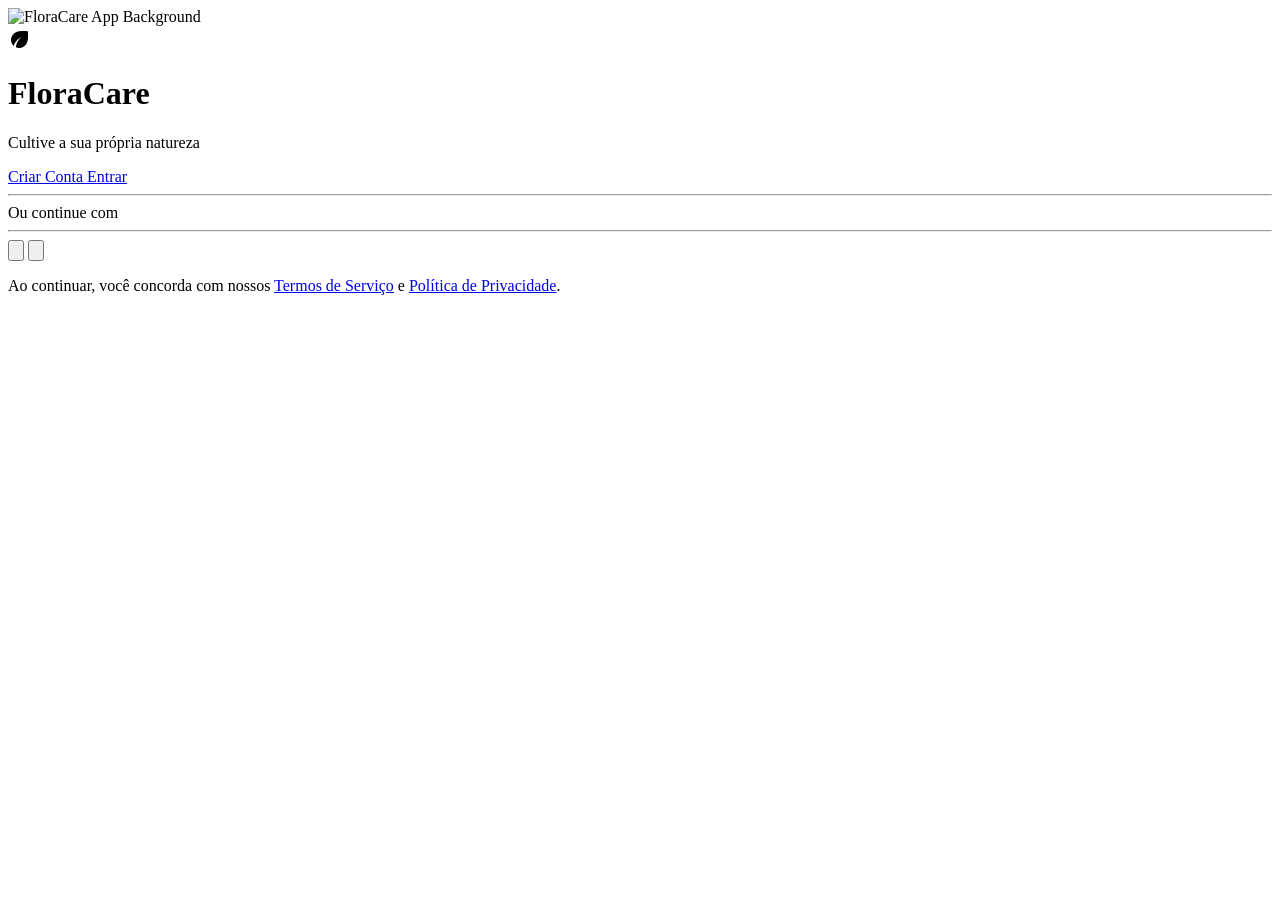
==== index.html @ 26df7443 "Initial commit: FloraCare app Co-authored-by: Copilot <223556219+Copilot@users.noreply.github.com>" ====
<!doctype html>

<html lang="pt-BR">
  <head>
    <meta charset="utf-8" />
    <meta content="width=device-width, initial-scale=1.0" name="viewport" />
    <title>FloraCare - Bem-vindo</title>
    <script src="https://cdn.tailwindcss.com?plugins=forms,container-queries"></script>
    <link
      href="https://fonts.googleapis.com/css2?family=Plus+Jakarta+Sans:wght@300;400;500;600;700;800&amp;family=Material+Symbols+Outlined:wght,FILL@100..700,0..1&amp;display=swap"
      rel="stylesheet"
    />
    <link
      href="https://fonts.googleapis.com/css2?family=Material+Symbols+Outlined:wght,FILL@100..700,0..1&amp;display=swap"
      rel="stylesheet"
    />
    <script id="tailwind-config">
      tailwind.config = {
        darkMode: "class",
        theme: {
          extend: {
            colors: {
              tertiary: "#685a45",
              "inverse-on-surface": "#f2f1ec",
              "on-secondary-container": "#793f2a",
              "on-tertiary-fixed-variant": "#514531",
              "on-error-container": "#93000a",
              "inverse-primary": "#b5cdae",
              "secondary-container": "#fdae92",
              "on-error": "#ffffff",
              "on-tertiary": "#ffffff",
              "surface-variant": "#e4e2dd",
              secondary: "#8b4e38",
              "on-secondary-fixed-variant": "#6f3723",
              "on-primary-container": "#f7fff1",
              "on-tertiary-fixed": "#241a09",
              "error-container": "#ffdad6",
              background: "#fbf9f4",
              outline: "#747870",
              "inverse-surface": "#30312e",
              "on-background": "#1b1c19",
              "tertiary-container": "#81725c",
              "primary-fixed": "#d1e9c9",
              "on-primary-fixed": "#0c200c",
              "on-primary": "#ffffff",
              "on-surface": "#1b1c19",
              error: "#ba1a1a",
              "on-secondary-fixed": "#380d01",
              "surface-container-lowest": "#ffffff",
              surface: "#fbf9f4",
              "secondary-fixed-dim": "#ffb59b",
              "surface-container-highest": "#e4e2dd",
              "surface-container-low": "#f5f3ee",
              "surface-container-high": "#eae8e3",
              "surface-tint": "#4e644b",
              "surface-container": "#f0eee9",
              "on-tertiary-container": "#fffbff",
              "surface-dim": "#dbdad5",
              "secondary-fixed": "#ffdbcf",
              "primary-fixed-dim": "#b5cdae",
              primary: "#4c6249",
              "on-surface-variant": "#434841",
              "outline-variant": "#c3c8be",
              "tertiary-fixed-dim": "#d6c4aa",
              "primary-container": "#647a60",
              "tertiary-fixed": "#f3e0c4",
              "surface-bright": "#fbf9f4",
              "on-primary-fixed-variant": "#374c34",
              "on-secondary": "#ffffff",
            },
            borderRadius: {
              DEFAULT: "0.25rem",
              lg: "0.5rem",
              xl: "0.75rem",
              full: "9999px",
            },
            spacing: {
              "section-gap": "80px",
              gutter: "24px",
              unit: "8px",
              "container-max": "1200px",
              "margin-desktop": "48px",
              "margin-mobile": "16px",
            },
            fontFamily: {
              "body-lg": ["Plus Jakarta Sans"],
              "headline-md": ["Plus Jakarta Sans"],
              "label-sm": ["Plus Jakarta Sans"],
              "label-md": ["Plus Jakarta Sans"],
              "headline-lg": ["Plus Jakarta Sans"],
              "display-lg": ["Plus Jakarta Sans"],
              "body-md": ["Plus Jakarta Sans"],
            },
            fontSize: {
              "body-lg": ["18px", { lineHeight: "1.6", fontWeight: "400" }],
              "headline-md": ["24px", { lineHeight: "1.3", fontWeight: "600" }],
              "label-sm": [
                "12px",
                {
                  lineHeight: "1.4",
                  letterSpacing: "0.03em",
                  fontWeight: "600",
                },
              ],
              "label-md": [
                "14px",
                {
                  lineHeight: "1.4",
                  letterSpacing: "0.01em",
                  fontWeight: "500",
                },
              ],
              "headline-lg": ["32px", { lineHeight: "1.2", fontWeight: "600" }],
              "display-lg": [
                "48px",
                {
                  lineHeight: "1.1",
                  letterSpacing: "-0.02em",
                  fontWeight: "700",
                },
              ],
              "body-md": ["16px", { lineHeight: "1.6", fontWeight: "400" }],
            },
          },
        },
      };
    </script>
    <style>
      .material-symbols-outlined {
        font-variation-settings:
          "FILL" 0,
          "wght" 300,
          "GRAD" 0,
          "opsz" 24;
      }
      .organic-gradient {
        background: linear-gradient(
          to bottom,
          rgba(251, 249, 244, 0.2) 0%,
          rgba(251, 249, 244, 0.9) 60%,
          rgba(251, 249, 244, 1) 100%
        );
      }
    </style>
    <style>
      body {
        min-height: max(884px, 100dvh);
      }
    </style>
  </head>
  <body
    class="bg-background text-on-background font-body-md selection:bg-primary-fixed"
  >
    <!-- Splash Screen Container -->
    <main
      class="relative min-h-screen w-full flex flex-col items-center justify-between overflow-hidden"
    >
      <!-- Background Image with Organic Fade -->
      <div class="absolute inset-0 z-0">
        <img
          alt="FloraCare App Background"
          class="h-[618px] w-full object-cover"
          data-alt="A serene, high-resolution photograph of lush indoor tropical plants featuring vibrant Monstera Deliciosa and Fiddle Leaf Fig leaves. The lighting is soft, natural morning sunlight filtering through a sheer curtain, creating a gentle, airy atmosphere with soft shadows. The visual style follows a minimalist, wellness-focused aesthetic with deep sage greens and warm cream highlights. The composition is clean and breathable, evoking a sense of calm, growth, and natural harmony within a modern living space."
          src="https://lh3.googleusercontent.com/aida-public/[base64]"
        />
        <div class="absolute inset-0 organic-gradient"></div>
      </div>
      <!-- Brand Identity Section -->
      <header
        class="relative z-10 w-full pt-20 px-gutter flex flex-col items-center text-center"
      >
        <div class="mb-4">
          <span
            class="material-symbols-outlined text-primary text-5xl mb-2"
            data-weight="fill"
            style="font-variation-settings: &quot;FILL&quot; 1"
          >
            eco
          </span>
        </div>
        <h1
          class="font-display-lg text-display-lg text-primary tracking-tighter mb-4"
        >
          FloraCare
        </h1>
        <p
          class="font-body-lg text-body-lg text-on-surface-variant max-w-[280px] leading-relaxed"
        >
          Cultive a sua própria natureza
        </p>
      </header>
      <!-- Action & Onboarding Section -->
      <section
        class="relative z-10 w-full max-w-md px-gutter pb-16 flex flex-col items-center gap-y-10"
      >
        <!-- Primary Action Buttons -->
        <div class="w-full flex flex-col gap-4">
          <a
            href="pages/criarConta.html"
            class="w-full bg-primary text-on-primary py-5 rounded-full font-label-md text-label-md shadow-[0_8px_24px_rgba(76,98,73,0.15)] hover:bg-primary-container transition-all active:scale-[0.98] text-center"
          >
            Criar Conta
          </a>
          <a
            href="pages/login.html"
            class="w-full bg-transparent border-2 border-secondary/20 text-secondary py-5 rounded-full font-label-md text-label-md hover:bg-secondary-fixed/20 transition-all active:scale-[0.98] text-center"
          >
            Entrar
          </a>
        </div>
        <!-- Social Auth & Footer -->
        <div class="w-full flex flex-col items-center gap-6">
          <div class="flex items-center gap-4 w-full">
            <hr class="flex-grow border-outline-variant" />
            <span
              class="font-label-sm text-label-sm text-on-surface-variant uppercase tracking-widest"
              >Ou continue com</span
            >
            <hr class="flex-grow border-outline-variant" />
          </div>
          <div class="flex gap-4">
            <!-- Google Option -->
            <button
              class="w-16 h-16 rounded-full bg-surface-container-high flex items-center justify-center hover:bg-surface-container transition-all active:scale-95 shadow-sm"
            >
              <svg class="w-6 h-6" viewbox="0 0 24 24">
                <path
                  d="M22.56 12.25c0-.78-.07-1.53-.2-2.25H12v4.26h5.92c-.26 1.37-1.04 2.53-2.21 3.31v2.77h3.57c2.08-1.92 3.28-4.74 3.28-8.09z"
                  fill="#4285F4"
                ></path>
                <path
                  d="M12 23c2.97 0 5.46-.98 7.28-2.66l-3.57-2.77c-.98.66-2.23 1.06-3.71 1.06-2.86 0-5.29-1.93-6.16-4.53H2.18v2.84C3.99 20.53 7.7 23 12 23z"
                  fill="#34A853"
                ></path>
                <path
                  d="M5.84 14.09c-.22-.66-.35-1.36-.35-2.09s.13-1.43.35-2.09V7.07H2.18C1.43 8.55 1 10.22 1 12s.43 3.45 1.18 4.93l3.66-2.84z"
                  fill="#FBBC05"
                ></path>
                <path
                  d="M12 5.38c1.62 0 3.06.56 4.21 1.64l3.15-3.15C17.45 2.09 14.97 1 12 1 7.7 1 3.99 3.47 2.18 7.07l3.66 2.84c.87-2.6 3.3-4.53 6.16-4.53z"
                  fill="#EA4335"
                ></path>
              </svg>
            </button>
            <!-- Apple Option -->
            <button
              class="w-16 h-16 rounded-full bg-surface-container-high flex items-center justify-center hover:bg-surface-container transition-all active:scale-95 shadow-sm"
            >
              <svg class="w-6 h-6 fill-on-background" viewbox="0 0 24 24">
                <path
                  d="M17.05 20.28c-.96.95-2.04 1.43-3.23 1.43-1.16 0-2.08-.34-3.37-1.12-1.29.78-2.33 1.12-3.41 1.12-1.19 0-2.34-.53-3.32-1.48C1.72 18.2 1 14.71 1 11.23c0-2.3.47-4.14 1.39-5.46 1.25-1.78 3.16-2.87 5.17-2.87 1.3 0 2.25.43 3.41 1.14 1.05-.72 2.16-1.14 3.45-1.14 2.11 0 4 .98 5.25 2.72-2.52 1.45-2.11 4.79.46 6-.54 1.49-1.24 2.91-2.08 3.66zM11.91 3.7c-.11-2.11 1.63-3.7 3.46-3.7.13 2.15-1.71 3.86-3.46 3.7z"
                ></path>
              </svg>
            </button>
          </div>
          <p class="font-label-sm text-on-surface-variant/60 text-center px-4">
            Ao continuar, você concorda com nossos
            <a class="underline hover:text-primary" href="#"
              >Termos de Serviço</a
            >
            e
            <a class="underline hover:text-primary" href="#"
              >Política de Privacidade</a
            >.
          </p>
        </div>
      </section>
      <!-- Decorative Organic Shape -->
      <div
        class="absolute bottom-0 left-0 w-full h-1 z-[1] bg-gradient-to-r from-primary/5 via-secondary/10 to-primary/5"
      ></div>
    </main>
    <!-- Navigation Shell Logic: Hiding BottomNavBar and TopAppBar as per "Linear/Transactional" rule for Splash Screens -->
  </body>
</html>
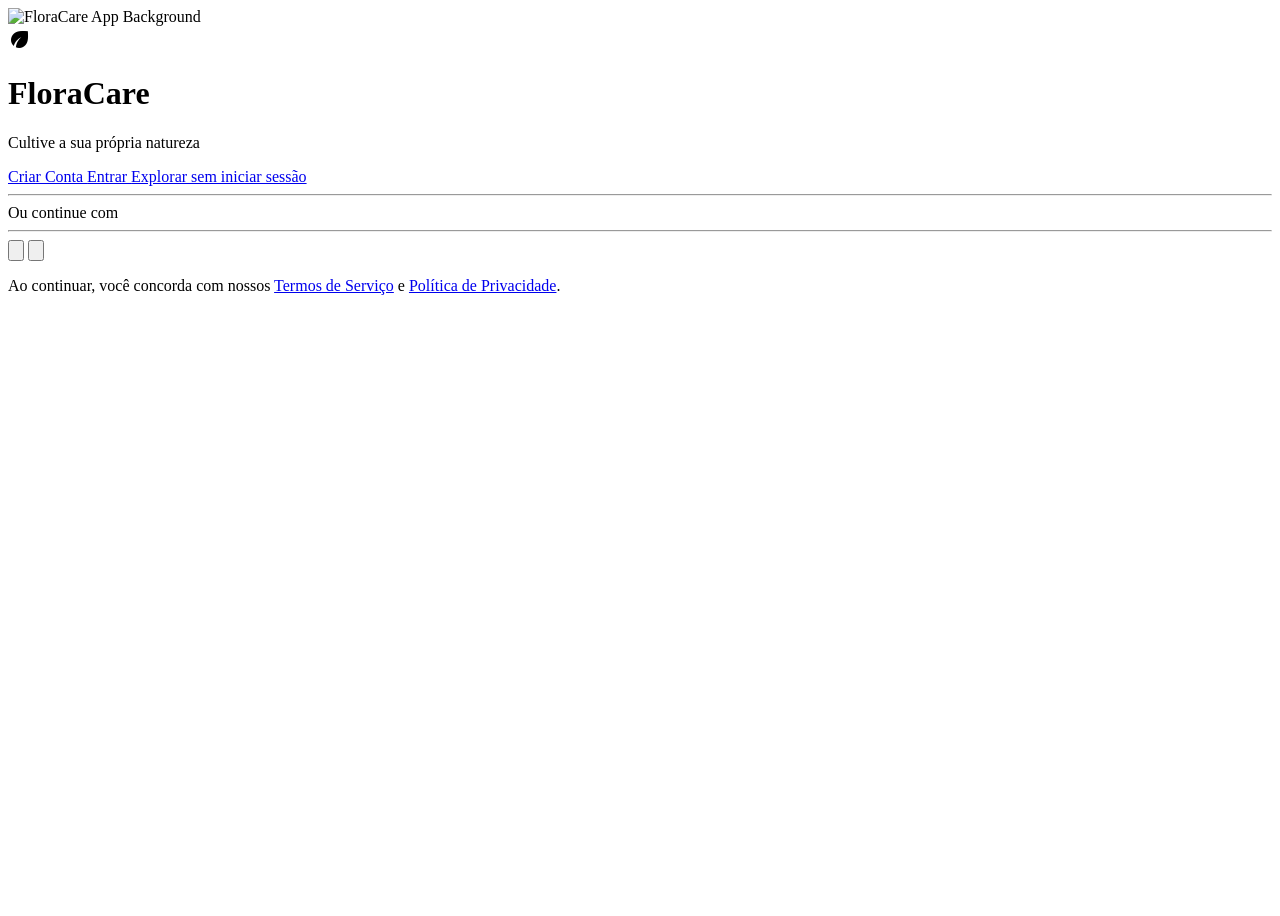
==== commit 261e009d: "Add files via upload" ====
--- a/index.html
+++ b/index.html
@@ -1,275 +1,282 @@
-<!doctype html>
-
-<html lang="pt-BR">
-  <head>
-    <meta charset="utf-8" />
-    <meta content="width=device-width, initial-scale=1.0" name="viewport" />
-    <title>FloraCare - Bem-vindo</title>
-    <script src="https://cdn.tailwindcss.com?plugins=forms,container-queries"></script>
-    <link
-      href="https://fonts.googleapis.com/css2?family=Plus+Jakarta+Sans:wght@300;400;500;600;700;800&amp;family=Material+Symbols+Outlined:wght,FILL@100..700,0..1&amp;display=swap"
-      rel="stylesheet"
-    />
-    <link
-      href="https://fonts.googleapis.com/css2?family=Material+Symbols+Outlined:wght,FILL@100..700,0..1&amp;display=swap"
-      rel="stylesheet"
-    />
-    <script id="tailwind-config">
-      tailwind.config = {
-        darkMode: "class",
-        theme: {
-          extend: {
-            colors: {
-              tertiary: "#685a45",
-              "inverse-on-surface": "#f2f1ec",
-              "on-secondary-container": "#793f2a",
-              "on-tertiary-fixed-variant": "#514531",
-              "on-error-container": "#93000a",
-              "inverse-primary": "#b5cdae",
-              "secondary-container": "#fdae92",
-              "on-error": "#ffffff",
-              "on-tertiary": "#ffffff",
-              "surface-variant": "#e4e2dd",
-              secondary: "#8b4e38",
-              "on-secondary-fixed-variant": "#6f3723",
-              "on-primary-container": "#f7fff1",
-              "on-tertiary-fixed": "#241a09",
-              "error-container": "#ffdad6",
-              background: "#fbf9f4",
-              outline: "#747870",
-              "inverse-surface": "#30312e",
-              "on-background": "#1b1c19",
-              "tertiary-container": "#81725c",
-              "primary-fixed": "#d1e9c9",
-              "on-primary-fixed": "#0c200c",
-              "on-primary": "#ffffff",
-              "on-surface": "#1b1c19",
-              error: "#ba1a1a",
-              "on-secondary-fixed": "#380d01",
-              "surface-container-lowest": "#ffffff",
-              surface: "#fbf9f4",
-              "secondary-fixed-dim": "#ffb59b",
-              "surface-container-highest": "#e4e2dd",
-              "surface-container-low": "#f5f3ee",
-              "surface-container-high": "#eae8e3",
-              "surface-tint": "#4e644b",
-              "surface-container": "#f0eee9",
-              "on-tertiary-container": "#fffbff",
-              "surface-dim": "#dbdad5",
-              "secondary-fixed": "#ffdbcf",
-              "primary-fixed-dim": "#b5cdae",
-              primary: "#4c6249",
-              "on-surface-variant": "#434841",
-              "outline-variant": "#c3c8be",
-              "tertiary-fixed-dim": "#d6c4aa",
-              "primary-container": "#647a60",
-              "tertiary-fixed": "#f3e0c4",
-              "surface-bright": "#fbf9f4",
-              "on-primary-fixed-variant": "#374c34",
-              "on-secondary": "#ffffff",
-            },
-            borderRadius: {
-              DEFAULT: "0.25rem",
-              lg: "0.5rem",
-              xl: "0.75rem",
-              full: "9999px",
-            },
-            spacing: {
-              "section-gap": "80px",
-              gutter: "24px",
-              unit: "8px",
-              "container-max": "1200px",
-              "margin-desktop": "48px",
-              "margin-mobile": "16px",
-            },
-            fontFamily: {
-              "body-lg": ["Plus Jakarta Sans"],
-              "headline-md": ["Plus Jakarta Sans"],
-              "label-sm": ["Plus Jakarta Sans"],
-              "label-md": ["Plus Jakarta Sans"],
-              "headline-lg": ["Plus Jakarta Sans"],
-              "display-lg": ["Plus Jakarta Sans"],
-              "body-md": ["Plus Jakarta Sans"],
-            },
-            fontSize: {
-              "body-lg": ["18px", { lineHeight: "1.6", fontWeight: "400" }],
-              "headline-md": ["24px", { lineHeight: "1.3", fontWeight: "600" }],
-              "label-sm": [
-                "12px",
-                {
-                  lineHeight: "1.4",
-                  letterSpacing: "0.03em",
-                  fontWeight: "600",
-                },
-              ],
-              "label-md": [
-                "14px",
-                {
-                  lineHeight: "1.4",
-                  letterSpacing: "0.01em",
-                  fontWeight: "500",
-                },
-              ],
-              "headline-lg": ["32px", { lineHeight: "1.2", fontWeight: "600" }],
-              "display-lg": [
-                "48px",
-                {
-                  lineHeight: "1.1",
-                  letterSpacing: "-0.02em",
-                  fontWeight: "700",
-                },
-              ],
-              "body-md": ["16px", { lineHeight: "1.6", fontWeight: "400" }],
-            },
-          },
-        },
-      };
-    </script>
-    <style>
-      .material-symbols-outlined {
-        font-variation-settings:
-          "FILL" 0,
-          "wght" 300,
-          "GRAD" 0,
-          "opsz" 24;
-      }
-      .organic-gradient {
-        background: linear-gradient(
-          to bottom,
-          rgba(251, 249, 244, 0.2) 0%,
-          rgba(251, 249, 244, 0.9) 60%,
-          rgba(251, 249, 244, 1) 100%
-        );
-      }
-    </style>
-    <style>
-      body {
-        min-height: max(884px, 100dvh);
-      }
-    </style>
-  </head>
-  <body
-    class="bg-background text-on-background font-body-md selection:bg-primary-fixed"
-  >
-    <!-- Splash Screen Container -->
-    <main
-      class="relative min-h-screen w-full flex flex-col items-center justify-between overflow-hidden"
-    >
-      <!-- Background Image with Organic Fade -->
-      <div class="absolute inset-0 z-0">
-        <img
-          alt="FloraCare App Background"
-          class="h-[618px] w-full object-cover"
-          data-alt="A serene, high-resolution photograph of lush indoor tropical plants featuring vibrant Monstera Deliciosa and Fiddle Leaf Fig leaves. The lighting is soft, natural morning sunlight filtering through a sheer curtain, creating a gentle, airy atmosphere with soft shadows. The visual style follows a minimalist, wellness-focused aesthetic with deep sage greens and warm cream highlights. The composition is clean and breathable, evoking a sense of calm, growth, and natural harmony within a modern living space."
-          src="https://lh3.googleusercontent.com/aida-public/[base64]"
-        />
-        <div class="absolute inset-0 organic-gradient"></div>
-      </div>
-      <!-- Brand Identity Section -->
-      <header
-        class="relative z-10 w-full pt-20 px-gutter flex flex-col items-center text-center"
-      >
-        <div class="mb-4">
-          <span
-            class="material-symbols-outlined text-primary text-5xl mb-2"
-            data-weight="fill"
-            style="font-variation-settings: &quot;FILL&quot; 1"
-          >
-            eco
-          </span>
-        </div>
-        <h1
-          class="font-display-lg text-display-lg text-primary tracking-tighter mb-4"
-        >
-          FloraCare
-        </h1>
-        <p
-          class="font-body-lg text-body-lg text-on-surface-variant max-w-[280px] leading-relaxed"
-        >
-          Cultive a sua própria natureza
-        </p>
-      </header>
-      <!-- Action & Onboarding Section -->
-      <section
-        class="relative z-10 w-full max-w-md px-gutter pb-16 flex flex-col items-center gap-y-10"
-      >
-        <!-- Primary Action Buttons -->
-        <div class="w-full flex flex-col gap-4">
-          <a
-            href="pages/criarConta.html"
-            class="w-full bg-primary text-on-primary py-5 rounded-full font-label-md text-label-md shadow-[0_8px_24px_rgba(76,98,73,0.15)] hover:bg-primary-container transition-all active:scale-[0.98] text-center"
-          >
-            Criar Conta
-          </a>
-          <a
-            href="pages/login.html"
-            class="w-full bg-transparent border-2 border-secondary/20 text-secondary py-5 rounded-full font-label-md text-label-md hover:bg-secondary-fixed/20 transition-all active:scale-[0.98] text-center"
-          >
-            Entrar
-          </a>
-        </div>
-        <!-- Social Auth & Footer -->
-        <div class="w-full flex flex-col items-center gap-6">
-          <div class="flex items-center gap-4 w-full">
-            <hr class="flex-grow border-outline-variant" />
-            <span
-              class="font-label-sm text-label-sm text-on-surface-variant uppercase tracking-widest"
-              >Ou continue com</span
-            >
-            <hr class="flex-grow border-outline-variant" />
-          </div>
-          <div class="flex gap-4">
-            <!-- Google Option -->
-            <button
-              class="w-16 h-16 rounded-full bg-surface-container-high flex items-center justify-center hover:bg-surface-container transition-all active:scale-95 shadow-sm"
-            >
-              <svg class="w-6 h-6" viewbox="0 0 24 24">
-                <path
-                  d="M22.56 12.25c0-.78-.07-1.53-.2-2.25H12v4.26h5.92c-.26 1.37-1.04 2.53-2.21 3.31v2.77h3.57c2.08-1.92 3.28-4.74 3.28-8.09z"
-                  fill="#4285F4"
-                ></path>
-                <path
-                  d="M12 23c2.97 0 5.46-.98 7.28-2.66l-3.57-2.77c-.98.66-2.23 1.06-3.71 1.06-2.86 0-5.29-1.93-6.16-4.53H2.18v2.84C3.99 20.53 7.7 23 12 23z"
-                  fill="#34A853"
-                ></path>
-                <path
-                  d="M5.84 14.09c-.22-.66-.35-1.36-.35-2.09s.13-1.43.35-2.09V7.07H2.18C1.43 8.55 1 10.22 1 12s.43 3.45 1.18 4.93l3.66-2.84z"
-                  fill="#FBBC05"
-                ></path>
-                <path
-                  d="M12 5.38c1.62 0 3.06.56 4.21 1.64l3.15-3.15C17.45 2.09 14.97 1 12 1 7.7 1 3.99 3.47 2.18 7.07l3.66 2.84c.87-2.6 3.3-4.53 6.16-4.53z"
-                  fill="#EA4335"
-                ></path>
-              </svg>
-            </button>
-            <!-- Apple Option -->
-            <button
-              class="w-16 h-16 rounded-full bg-surface-container-high flex items-center justify-center hover:bg-surface-container transition-all active:scale-95 shadow-sm"
-            >
-              <svg class="w-6 h-6 fill-on-background" viewbox="0 0 24 24">
-                <path
-                  d="M17.05 20.28c-.96.95-2.04 1.43-3.23 1.43-1.16 0-2.08-.34-3.37-1.12-1.29.78-2.33 1.12-3.41 1.12-1.19 0-2.34-.53-3.32-1.48C1.72 18.2 1 14.71 1 11.23c0-2.3.47-4.14 1.39-5.46 1.25-1.78 3.16-2.87 5.17-2.87 1.3 0 2.25.43 3.41 1.14 1.05-.72 2.16-1.14 3.45-1.14 2.11 0 4 .98 5.25 2.72-2.52 1.45-2.11 4.79.46 6-.54 1.49-1.24 2.91-2.08 3.66zM11.91 3.7c-.11-2.11 1.63-3.7 3.46-3.7.13 2.15-1.71 3.86-3.46 3.7z"
-                ></path>
-              </svg>
-            </button>
-          </div>
-          <p class="font-label-sm text-on-surface-variant/60 text-center px-4">
-            Ao continuar, você concorda com nossos
-            <a class="underline hover:text-primary" href="#"
-              >Termos de Serviço</a
-            >
-            e
-            <a class="underline hover:text-primary" href="#"
-              >Política de Privacidade</a
-            >.
-          </p>
-        </div>
-      </section>
-      <!-- Decorative Organic Shape -->
-      <div
-        class="absolute bottom-0 left-0 w-full h-1 z-[1] bg-gradient-to-r from-primary/5 via-secondary/10 to-primary/5"
-      ></div>
-    </main>
-    <!-- Navigation Shell Logic: Hiding BottomNavBar and TopAppBar as per "Linear/Transactional" rule for Splash Screens -->
-  </body>
-</html>
+<!doctype html>
+
+<html lang="pt-BR">
+  <head>
+    <meta charset="utf-8" />
+    <meta content="width=device-width, initial-scale=1.0" name="viewport" />
+    <title>FloraCare - Bem-vindo</title>
+    <script src="https://cdn.tailwindcss.com?plugins=forms,container-queries"></script>
+    <link
+      href="https://fonts.googleapis.com/css2?family=Plus+Jakarta+Sans:wght@300;400;500;600;700;800&amp;family=Material+Symbols+Outlined:wght,FILL@100..700,0..1&amp;display=swap"
+      rel="stylesheet"
+    />
+    <link
+      href="https://fonts.googleapis.com/css2?family=Material+Symbols+Outlined:wght,FILL@100..700,0..1&amp;display=swap"
+      rel="stylesheet"
+    />
+    <script id="tailwind-config">
+      tailwind.config = {
+        darkMode: "class",
+        theme: {
+          extend: {
+            colors: {
+              tertiary: "#685a45",
+              "inverse-on-surface": "#f2f1ec",
+              "on-secondary-container": "#793f2a",
+              "on-tertiary-fixed-variant": "#514531",
+              "on-error-container": "#93000a",
+              "inverse-primary": "#b5cdae",
+              "secondary-container": "#fdae92",
+              "on-error": "#ffffff",
+              "on-tertiary": "#ffffff",
+              "surface-variant": "#e4e2dd",
+              secondary: "#8b4e38",
+              "on-secondary-fixed-variant": "#6f3723",
+              "on-primary-container": "#f7fff1",
+              "on-tertiary-fixed": "#241a09",
+              "error-container": "#ffdad6",
+              background: "#fbf9f4",
+              outline: "#747870",
+              "inverse-surface": "#30312e",
+              "on-background": "#1b1c19",
+              "tertiary-container": "#81725c",
+              "primary-fixed": "#d1e9c9",
+              "on-primary-fixed": "#0c200c",
+              "on-primary": "#ffffff",
+              "on-surface": "#1b1c19",
+              error: "#ba1a1a",
+              "on-secondary-fixed": "#380d01",
+              "surface-container-lowest": "#ffffff",
+              surface: "#fbf9f4",
+              "secondary-fixed-dim": "#ffb59b",
+              "surface-container-highest": "#e4e2dd",
+              "surface-container-low": "#f5f3ee",
+              "surface-container-high": "#eae8e3",
+              "surface-tint": "#4e644b",
+              "surface-container": "#f0eee9",
+              "on-tertiary-container": "#fffbff",
+              "surface-dim": "#dbdad5",
+              "secondary-fixed": "#ffdbcf",
+              "primary-fixed-dim": "#b5cdae",
+              primary: "#4c6249",
+              "on-surface-variant": "#434841",
+              "outline-variant": "#c3c8be",
+              "tertiary-fixed-dim": "#d6c4aa",
+              "primary-container": "#647a60",
+              "tertiary-fixed": "#f3e0c4",
+              "surface-bright": "#fbf9f4",
+              "on-primary-fixed-variant": "#374c34",
+              "on-secondary": "#ffffff",
+            },
+            borderRadius: {
+              DEFAULT: "0.25rem",
+              lg: "0.5rem",
+              xl: "0.75rem",
+              full: "9999px",
+            },
+            spacing: {
+              "section-gap": "80px",
+              gutter: "24px",
+              unit: "8px",
+              "container-max": "1200px",
+              "margin-desktop": "48px",
+              "margin-mobile": "16px",
+            },
+            fontFamily: {
+              "body-lg": ["Plus Jakarta Sans"],
+              "headline-md": ["Plus Jakarta Sans"],
+              "label-sm": ["Plus Jakarta Sans"],
+              "label-md": ["Plus Jakarta Sans"],
+              "headline-lg": ["Plus Jakarta Sans"],
+              "display-lg": ["Plus Jakarta Sans"],
+              "body-md": ["Plus Jakarta Sans"],
+            },
+            fontSize: {
+              "body-lg": ["18px", { lineHeight: "1.6", fontWeight: "400" }],
+              "headline-md": ["24px", { lineHeight: "1.3", fontWeight: "600" }],
+              "label-sm": [
+                "12px",
+                {
+                  lineHeight: "1.4",
+                  letterSpacing: "0.03em",
+                  fontWeight: "600",
+                },
+              ],
+              "label-md": [
+                "14px",
+                {
+                  lineHeight: "1.4",
+                  letterSpacing: "0.01em",
+                  fontWeight: "500",
+                },
+              ],
+              "headline-lg": ["32px", { lineHeight: "1.2", fontWeight: "600" }],
+              "display-lg": [
+                "48px",
+                {
+                  lineHeight: "1.1",
+                  letterSpacing: "-0.02em",
+                  fontWeight: "700",
+                },
+              ],
+              "body-md": ["16px", { lineHeight: "1.6", fontWeight: "400" }],
+            },
+          },
+        },
+      };
+    </script>
+    <style>
+      .material-symbols-outlined {
+        font-variation-settings:
+          "FILL" 0,
+          "wght" 300,
+          "GRAD" 0,
+          "opsz" 24;
+      }
+      .organic-gradient {
+        background: linear-gradient(
+          to bottom,
+          rgba(251, 249, 244, 0.2) 0%,
+          rgba(251, 249, 244, 0.9) 60%,
+          rgba(251, 249, 244, 1) 100%
+        );
+      }
+    </style>
+    <style>
+      body {
+        min-height: max(884px, 100dvh);
+      }
+    </style>
+  </head>
+  <body
+    class="bg-background text-on-background font-body-md selection:bg-primary-fixed"
+  >
+    <!-- Splash Screen Container -->
+    <main
+      class="relative min-h-screen w-full flex flex-col items-center justify-between overflow-hidden"
+    >
+      <!-- Background Image with Organic Fade -->
+      <div class="absolute inset-0 z-0">
+        <img
+          alt="FloraCare App Background"
+          class="h-[618px] w-full object-cover"
+          data-alt="A serene, high-resolution photograph of lush indoor tropical plants featuring vibrant Monstera Deliciosa and Fiddle Leaf Fig leaves. The lighting is soft, natural morning sunlight filtering through a sheer curtain, creating a gentle, airy atmosphere with soft shadows. The visual style follows a minimalist, wellness-focused aesthetic with deep sage greens and warm cream highlights. The composition is clean and breathable, evoking a sense of calm, growth, and natural harmony within a modern living space."
+          src="https://lh3.googleusercontent.com/aida-public/[base64]"
+        />
+        <div class="absolute inset-0 organic-gradient"></div>
+      </div>
+      <!-- Brand Identity Section -->
+      <header
+        class="relative z-10 w-full pt-20 px-gutter flex flex-col items-center text-center"
+      >
+        <div class="mb-4">
+          <span
+            class="material-symbols-outlined text-primary text-5xl mb-2"
+            data-weight="fill"
+            style="font-variation-settings: &quot;FILL&quot; 1"
+          >
+            eco
+          </span>
+        </div>
+        <h1
+          class="font-display-lg text-display-lg text-primary tracking-tighter mb-4"
+        >
+          FloraCare
+        </h1>
+        <p
+          class="font-body-lg text-body-lg text-on-surface-variant max-w-[280px] leading-relaxed"
+        >
+          Cultive a sua própria natureza
+        </p>
+      </header>
+      <!-- Action & Onboarding Section -->
+      <section
+        class="relative z-10 w-full max-w-md px-gutter pb-16 flex flex-col items-center gap-y-10"
+      >
+        <!-- Primary Action Buttons -->
+        <div class="w-full flex flex-col gap-4">
+          <a
+            href="pages/criarConta.html"
+            class="w-full bg-primary text-on-primary py-5 rounded-full font-label-md text-label-md shadow-[0_8px_24px_rgba(76,98,73,0.15)] hover:bg-primary-container transition-all active:scale-[0.98] text-center"
+          >
+            Criar Conta
+          </a>
+          <a
+            href="pages/login.html"
+            class="w-full bg-transparent border-2 border-secondary/20 text-secondary py-5 rounded-full font-label-md text-label-md hover:bg-secondary-fixed/20 transition-all active:scale-[0.98] text-center"
+          >
+            Entrar
+          </a>
+          <a
+            href="pages/home.html"
+            class="w-full text-primary py-3 font-label-md text-label-md text-center underline underline-offset-4 hover:text-primary-container"
+          >
+            Explorar sem iniciar sessão
+          </a>
+        </div>
+        <!-- Social Auth & Footer -->
+        <div class="w-full flex flex-col items-center gap-6">
+          <div class="flex items-center gap-4 w-full">
+            <hr class="flex-grow border-outline-variant" />
+            <span
+              class="font-label-sm text-label-sm text-on-surface-variant uppercase tracking-widest"
+              >Ou continue com</span
+            >
+            <hr class="flex-grow border-outline-variant" />
+          </div>
+          <div class="flex gap-4">
+            <!-- Google Option -->
+            <button
+              class="w-16 h-16 rounded-full bg-surface-container-high flex items-center justify-center hover:bg-surface-container transition-all active:scale-95 shadow-sm"
+            >
+              <svg class="w-6 h-6" viewbox="0 0 24 24">
+                <path
+                  d="M22.56 12.25c0-.78-.07-1.53-.2-2.25H12v4.26h5.92c-.26 1.37-1.04 2.53-2.21 3.31v2.77h3.57c2.08-1.92 3.28-4.74 3.28-8.09z"
+                  fill="#4285F4"
+                ></path>
+                <path
+                  d="M12 23c2.97 0 5.46-.98 7.28-2.66l-3.57-2.77c-.98.66-2.23 1.06-3.71 1.06-2.86 0-5.29-1.93-6.16-4.53H2.18v2.84C3.99 20.53 7.7 23 12 23z"
+                  fill="#34A853"
+                ></path>
+                <path
+                  d="M5.84 14.09c-.22-.66-.35-1.36-.35-2.09s.13-1.43.35-2.09V7.07H2.18C1.43 8.55 1 10.22 1 12s.43 3.45 1.18 4.93l3.66-2.84z"
+                  fill="#FBBC05"
+                ></path>
+                <path
+                  d="M12 5.38c1.62 0 3.06.56 4.21 1.64l3.15-3.15C17.45 2.09 14.97 1 12 1 7.7 1 3.99 3.47 2.18 7.07l3.66 2.84c.87-2.6 3.3-4.53 6.16-4.53z"
+                  fill="#EA4335"
+                ></path>
+              </svg>
+            </button>
+            <!-- Apple Option -->
+            <button
+              class="w-16 h-16 rounded-full bg-surface-container-high flex items-center justify-center hover:bg-surface-container transition-all active:scale-95 shadow-sm"
+            >
+              <svg class="w-6 h-6 fill-on-background" viewbox="0 0 24 24">
+                <path
+                  d="M17.05 20.28c-.96.95-2.04 1.43-3.23 1.43-1.16 0-2.08-.34-3.37-1.12-1.29.78-2.33 1.12-3.41 1.12-1.19 0-2.34-.53-3.32-1.48C1.72 18.2 1 14.71 1 11.23c0-2.3.47-4.14 1.39-5.46 1.25-1.78 3.16-2.87 5.17-2.87 1.3 0 2.25.43 3.41 1.14 1.05-.72 2.16-1.14 3.45-1.14 2.11 0 4 .98 5.25 2.72-2.52 1.45-2.11 4.79.46 6-.54 1.49-1.24 2.91-2.08 3.66zM11.91 3.7c-.11-2.11 1.63-3.7 3.46-3.7.13 2.15-1.71 3.86-3.46 3.7z"
+                ></path>
+              </svg>
+            </button>
+          </div>
+          <p class="font-label-sm text-on-surface-variant/60 text-center px-4">
+            Ao continuar, você concorda com nossos
+            <a class="underline hover:text-primary" href="#"
+              >Termos de Serviço</a
+            >
+            e
+            <a class="underline hover:text-primary" href="#"
+              >Política de Privacidade</a
+            >.
+          </p>
+        </div>
+      </section>
+      <!-- Decorative Organic Shape -->
+      <div
+        class="absolute bottom-0 left-0 w-full h-1 z-[1] bg-gradient-to-r from-primary/5 via-secondary/10 to-primary/5"
+      ></div>
+    </main>
+    <!-- Navigation Shell Logic: Hiding BottomNavBar and TopAppBar as per "Linear/Transactional" rule for Splash Screens -->
+    <script type="module" src="assets/js/app.js"></script>
+  </body>
+</html>
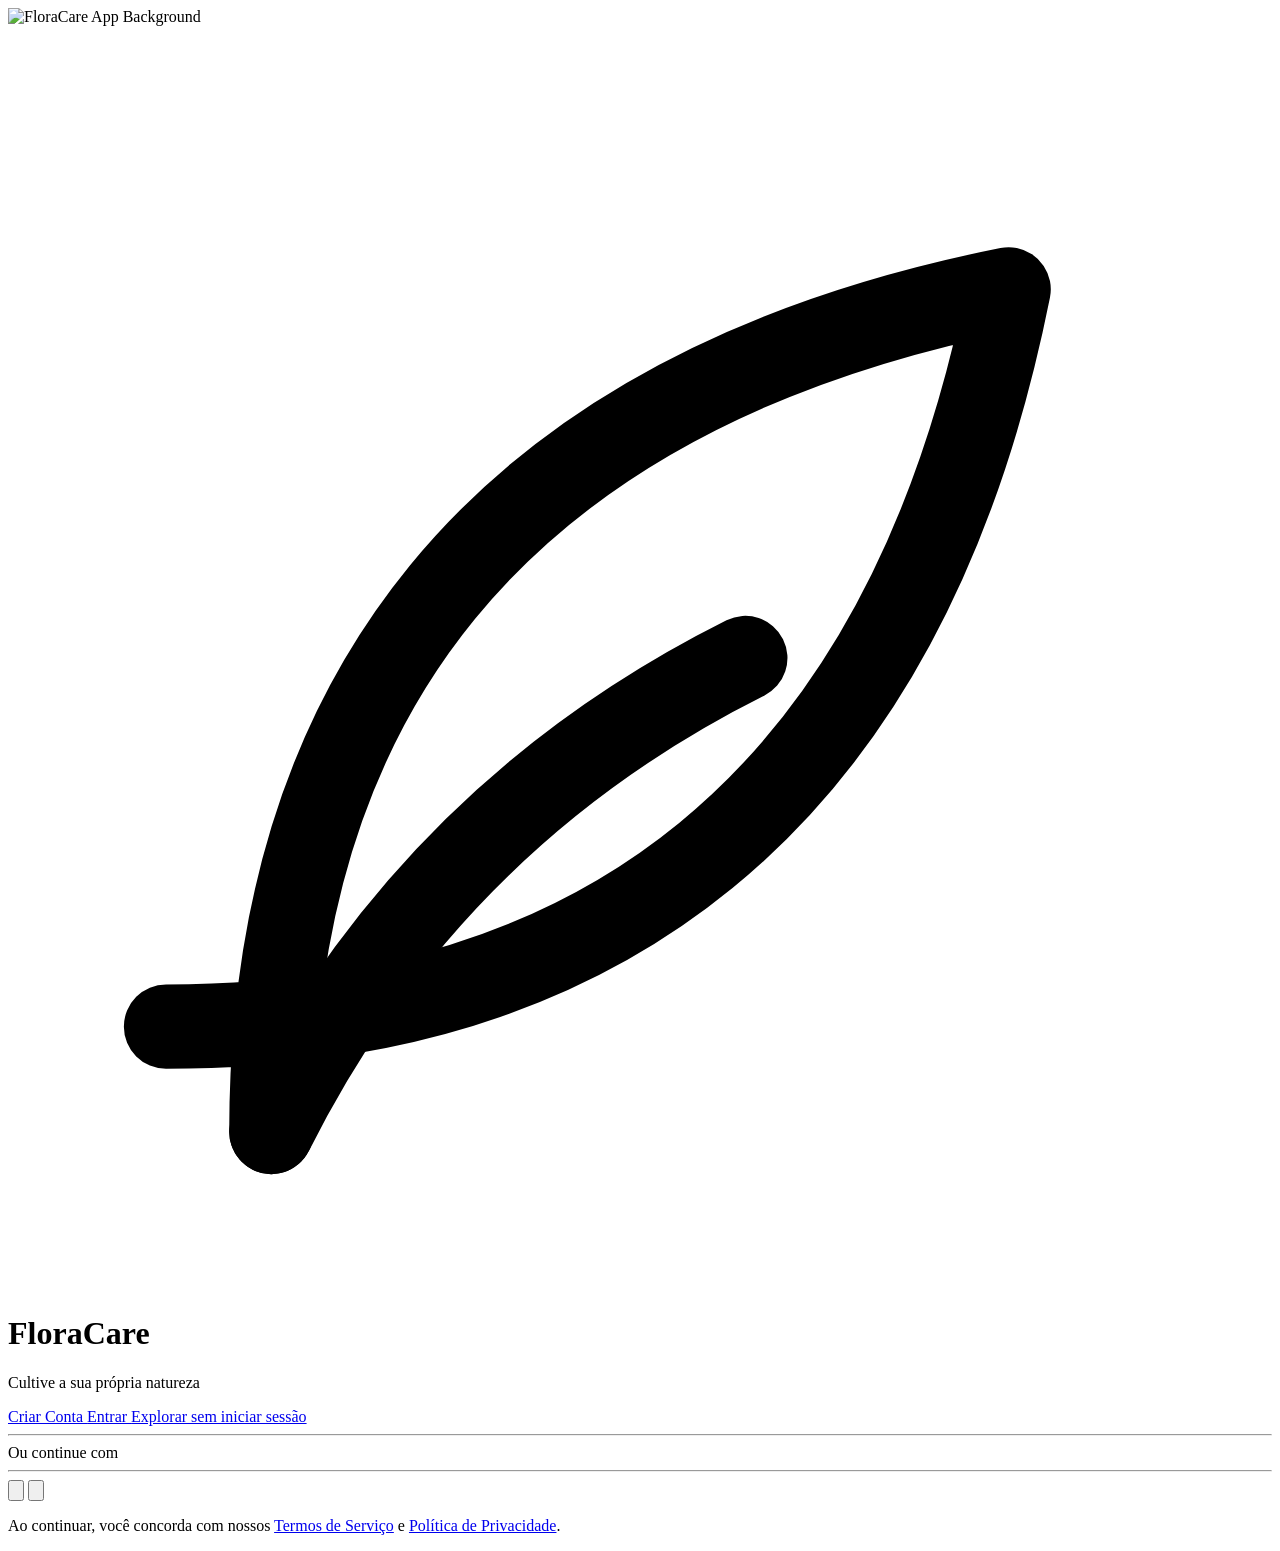
==== commit f4433cfe: "Redesign da app com identidade botanica unificada, icones SVG e imagens reais - Substitui emojis e a" ====
--- a/index.html
+++ b/index.html
@@ -7,11 +7,7 @@
     <title>FloraCare - Bem-vindo</title>
     <script src="https://cdn.tailwindcss.com?plugins=forms,container-queries"></script>
     <link
-      href="https://fonts.googleapis.com/css2?family=Plus+Jakarta+Sans:wght@300;400;500;600;700;800&amp;family=Material+Symbols+Outlined:wght,FILL@100..700,0..1&amp;display=swap"
-      rel="stylesheet"
-    />
-    <link
-      href="https://fonts.googleapis.com/css2?family=Material+Symbols+Outlined:wght,FILL@100..700,0..1&amp;display=swap"
+      href="https://fonts.googleapis.com/css2?family=Plus+Jakarta+Sans:wght@300;400;500;600;700;800&amp;family=Playfair+Display:wght@500;600;700&amp;display=swap"
       rel="stylesheet"
     />
     <script id="tailwind-config">
@@ -87,8 +83,8 @@
               "headline-md": ["Plus Jakarta Sans"],
               "label-sm": ["Plus Jakarta Sans"],
               "label-md": ["Plus Jakarta Sans"],
-              "headline-lg": ["Plus Jakarta Sans"],
-              "display-lg": ["Plus Jakarta Sans"],
+              "headline-lg": ["Playfair Display", "serif"],
+              "display-lg": ["Playfair Display", "serif"],
               "body-md": ["Plus Jakarta Sans"],
             },
             fontSize: {
@@ -126,13 +122,6 @@
       };
     </script>
     <style>
-      .material-symbols-outlined {
-        font-variation-settings:
-          "FILL" 0,
-          "wght" 300,
-          "GRAD" 0,
-          "opsz" 24;
-      }
       .organic-gradient {
         background: linear-gradient(
           to bottom,
@@ -169,14 +158,22 @@
       <header
         class="relative z-10 w-full pt-20 px-gutter flex flex-col items-center text-center"
       >
-        <div class="mb-4">
-          <span
-            class="material-symbols-outlined text-primary text-5xl mb-2"
-            data-weight="fill"
-            style="font-variation-settings: &quot;FILL&quot; 1"
-          >
-            eco
-          </span>
+        <div
+          class="mb-4 flex items-center justify-center w-16 h-16 rounded-2xl bg-primary/10 text-primary mx-auto"
+        >
+          <svg
+            class="w-8 h-8"
+            viewBox="0 0 24 24"
+            fill="none"
+            stroke="currentColor"
+            stroke-width="1.6"
+            stroke-linecap="round"
+            stroke-linejoin="round"
+            aria-hidden="true"
+          >
+            <path d="M5 21c0-8 4-14 14-16-2 10-8 14-16 14" />
+            <path d="M5 21c2-4 5-7 9-9" />
+          </svg>
         </div>
         <h1
           class="font-display-lg text-display-lg text-primary tracking-tighter mb-4"
